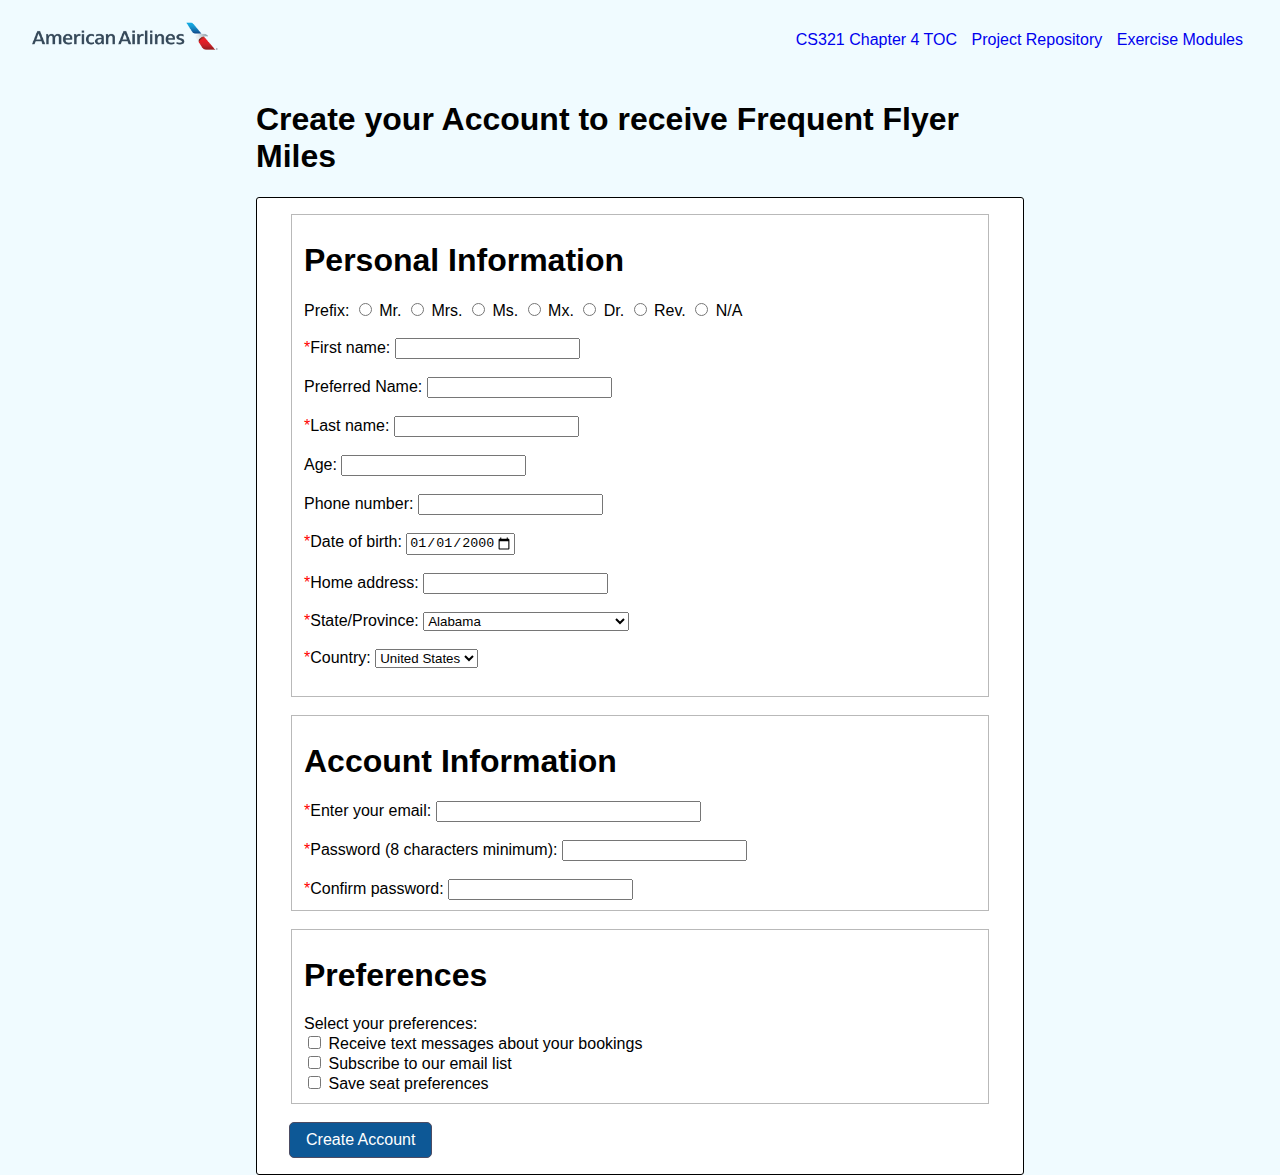
==== index.html @ 8a8e3795 "" ====
<!DOCTYPE html>
<html lang="en">
<head>
    <meta charset="UTF-8">
    <meta name="viewport" content="width=device-width, initial-scale=1.0">
    <title>CS321 Group 3</title>
    <link rel="stylesheet" href="style.css">
    <script src="form.js" type="text/javascript"></script>
</head>
<body>
<header>
    <nav>
        <h1 class="navbrand"><img src="./aa-logo.png" alt="airline logo"></h1>
        <ul>
            <li><a href ="http://web.simmons.edu/~menzin/CS321/Unit_2_JavaScript_and_HTML_Forms/Chapter_4_Forms_and_Event_Handlers/"  target="_blank">CS321 Chapter 4 TOC</a></li>
            <li><a href ="https://github.com/Ulam22/CS321_FormValidation" target="_blank">Project Repository</a></li>
            <li><a href="./exercises/afterAssignment1.html">Exercise Modules</a></li>
        </ul>
    </nav>
</header>
<main>
<h1>Create your Account to receive Frequent Flyer Miles</h1>

    <div class="container">
    
    <form id="CreateAccount"  action="/" method="GET">
    <fieldset>
    <h1>Personal Information</h1>
        <label for="prefix">Prefix: <input type="radio" id="Mr" name="prefix" value="Mr"></label> 
                
                <label for="Mr">Mr. <input type="radio" id="Mrs" name="prefix" value="Mrs"></label>
                
                <label for="Mrs">Mrs. <input type="radio" id="Ms" name="prefix" value="Ms"></label>
                
                <label for="Ms">Ms. <input type="radio" id="Mx" name="prefix" value="Mx"></label>
                
                <label for="Mx">Mx. <input type="radio" id="Dr" name="prefix" value="Dr"></label>
                
                <label for="Dr">Dr. <input type="radio" id="Rev" name="prefix" value="Rev"></label>
                
                <label for="Rev">Rev. <input type="radio" id="NA" name="prefix" value="NA"></label>
                
                <label for="NA">N/A </label> <br></br>
        <label for="firstName"><span aria-hidden="true" class="required">*</span>First name:
        <input type="text" id="first" required aria-required="true"> </label><br><br>
        <label for="preferredName">Preferred Name: <input type="text" id="preferred"></label><br><br>
        <label for="lastName"><span aria-hidden="true" class="required">*</span>Last name: <input type="text" id="last" required aria-required="true"></label><br><br>
        <!-- the age input is simply for number validation purposes -->
        <label for="age">Age: <input type="text" id="age"></label><br><br>
        <label for="phone">Phone number: <input type="tel" id="phone" required aria-required="true"></label><br><br>
        <label for="dob"><span aria-hidden="true" class="required">*</span>Date of birth:
        <input type="date" id="dob" name="dob"
        value="2000-01-01"
        min="1900-01-01" max="2018-01-01" required aria-required="true"></label><br><br>

        <label for="address"><span aria-hidden="true" class="required">*</span>Home address:
        <input type="text" id="address" aria-required="true"><br><br>
        <span aria-hidden="true" class="required">*</span>State/Province: 
        <select>
            <optgroup label="State">
            <option value="AL">Alabama</option>
            <option value="AK">Alaska</option>
            <option value="AZ">Arizona</option>
            <option value="AR">Arkansas</option>
            <option value="CA">California</option>
            <option value="CO">Colorado</option>
            <option value="CT">Connecticut</option>
            <option value="DE">Delaware</option>
            <option value="DC">District Of Columbia</option>
            <option value="FL">Florida</option>
            <option value="GA">Georgia</option>
            <option value="HI">Hawaii</option>
            <option value="ID">Idaho</option>
            <option value="IL">Illinois</option>
            <option value="IN">Indiana</option>
            <option value="IA">Iowa</option>
            <option value="KS">Kansas</option>
            <option value="KY">Kentucky</option>
            <option value="LA">Louisiana</option>
            <option value="ME">Maine</option>
            <option value="MD">Maryland</option>
            <option value="MA">Massachusetts</option>
            <option value="MI">Michigan</option>
            <option value="MN">Minnesota</option>
            <option value="MS">Mississippi</option>
            <option value="MO">Missouri</option>
            <option value="MT">Montana</option>
            <option value="NE">Nebraska</option>
            <option value="NV">Nevada</option>
            <option value="NH">New Hampshire</option>
            <option value="NJ">New Jersey</option>
            <option value="NM">New Mexico</option>
            <option value="NY">New York</option>
            <option value="NC">North Carolina</option>
            <option value="ND">North Dakota</option>
            <option value="OH">Ohio</option>
            <option value="OK">Oklahoma</option>
            <option value="OR">Oregon</option>
            <option value="PA">Pennsylvania</option>
            <option value="RI">Rhode Island</option>
            <option value="SC">South Carolina</option>
            <option value="SD">South Dakota</option>
            <option value="TN">Tennessee</option>
            <option value="TX">Texas</option>
            <option value="UT">Utah</option>
            <option value="VT">Vermont</option>
            <option value="VA">Virginia</option>
            <option value="WA">Washington</option>
            <option value="WV">West Virginia</option>
            <option value="WI">Wisconsin</option>
            <option value="WY">Wyoming</option>
            </optgroup>
            <optgroup label="Province">
            <option value="AB">Alberta</option>
            <option value="BC">British Columbia</option>
            <option value="MB">Manitoba</option>
            <option value="NB">New Brunswick</option>
            <option value="NL">Newfoundland and Labrador</option>
            <option value="NS">Nova Scotia</option>
            <option value="ON">Ontario</option>
            <option value="PE">Prince Edward Island</option>
            <option value="QC">Quebec</option>
            <option value="SK">Saskatchewan</option>
            <option value="NT">Northwest Territories</option>
            <option value="NU">Nunavut</option>
            <option value="YT">Yukon</option>
            </optgroup>
        </select><br><br>
        <span aria-hidden="true" class="required">*</span>Country: 
        <select>
            <option value="US">United States</option>
            <option value="Canada">Canada</option>
        </select></label><br><br>
        </fieldset> <br>
<fieldset>
        <h1>Account Information</h1>
            <label for="accountEmail"><span aria-hidden="true" class="required">*</span>Enter your email:
            <input type="email" id="email"
                    size="30" required aria-required="true"></label><br></br>
             <label for="pass"><span aria-hidden="true" class="required">*</span>Password (8 characters minimum):
             <input type="password" id="pass" name="password" minlength="8" required aria-required="true" onkeyup='check();'></label><br><br>
             <label for="pass"><span aria-hidden="true" class="required">*</span>Confirm password:
             <input type="password" id="confirmPass" name="password" minlength="8" required aria-required="true" onkeyup='check();'>
             <span id='message'></span>
            </label>
        </fieldset><br>
        <fieldset>
            <h1>Preferences</h1>
            

         <span role="checkbox" id="chkPref" aria-checked="false" onclick="changeCheckbox()" onKeyPress="changeCheckbox()"
        tabindex="0" aria-labelledby="chk1-label"></span>

         <label id="chk1-label" onclick="changeCheckbox()" onKeyPress="changeCheckbox()">Select your preferences:</label>
         <br>

         <input type="checkbox" id="check1" name="check1" value="text">
         <label for="check1">Receive text messages about your bookings</label><br>

         <input type="checkbox" id="check2" name="check2" value="email">
         <label for="check2">Subscribe to our email list</label><br>

         <input type="checkbox" id="check3" name="check3" value="seat">
         <label for="check3">Save seat preferences</label><br>

        </fieldset> <br>
        <button type="submit">Create Account</button>
    </form>
    <div id="errorMessage"></div>
</div></main>

</body>
</html>
---- style.css ----
html {
    margin: 0;
    padding:0;
}
body {
    padding:0;
    margin:0;
    height:100vh;
    width: 100vw;
    overflow-x:hidden;
    font-family: 'Gill Sans', 'Gill Sans MT', Calibri, 'Trebuchet MS', sans-serif;
    background-color: rgb(240, 251, 255);
}
.title {
    font-size: 1.4rem;
    text-align: center;
}
main {
    width:60vw;
    margin:auto;
    height: 100vh;
}
.container {
    border: 1px solid black;
    padding:1rem 2rem;
    border-radius:3px;
    background-color: rgb(255, 255, 255);
}
nav {
display: flex;
align-items: center;
justify-content: space-between;
padding:0 2rem;
}
nav ul {
    padding:0;
list-style: none;
}
nav li {
    display: inline-block;
    margin:0 5px;
}
nav a{
    text-decoration: none;
}
nav img {
    width:30%;
}
fieldset {
    border: 1px solid rgb(185, 185, 185) !important;
}
button{
    padding:.5rem 1rem;
    font-size: 1rem;
    font-family: 'Gill Sans', 'Gill Sans MT', Calibri, 'Trebuchet MS', sans-serif;
    background-color: rgb(13, 88, 150);
    color:white;
    border: 1px solid rgb(76, 76, 99);
    border-radius: 5px;
}
button:hover {
    background-color: rgb(11, 59, 99);
    color:white;
}

.required {
    color:red;
}
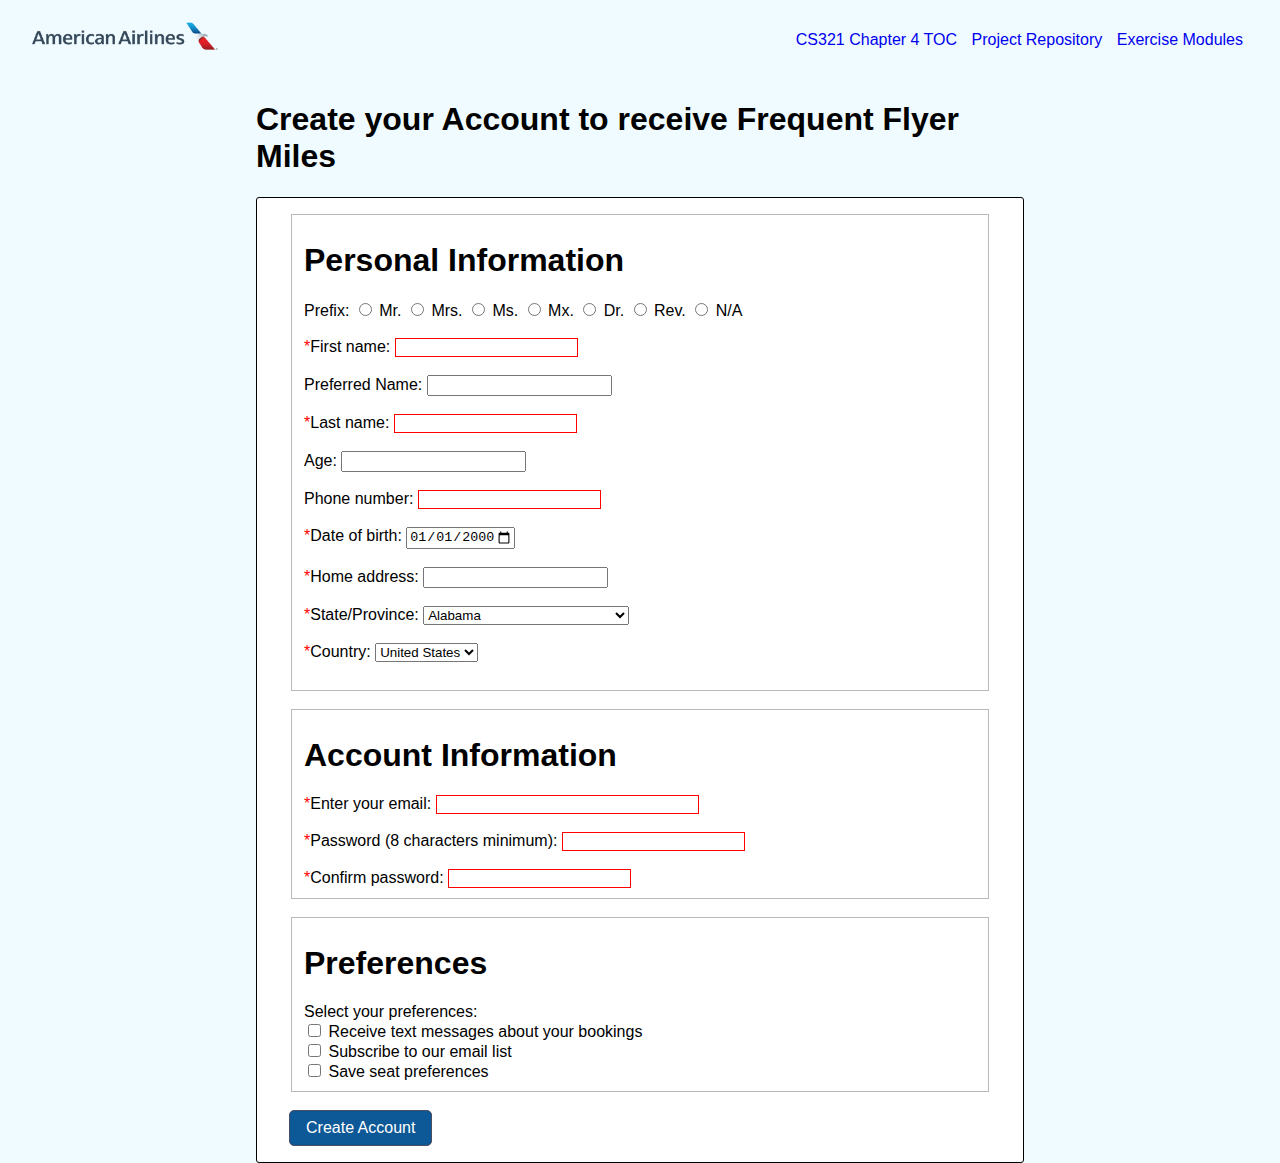
==== commit 6f668d73: "form.js debugging" ====
--- a/index.html
+++ b/index.html
@@ -166,7 +166,6 @@
         </fieldset> <br>
         <button type="submit">Create Account</button>
     </form>
-    <div id="errorMessage"></div>
 </div></main>
 
 </body>
--- a/style.css
+++ b/style.css
@@ -65,4 +65,7 @@
 
 .required {
     color:red;
+}
+input:invalid {
+border: 1px solid red;
 }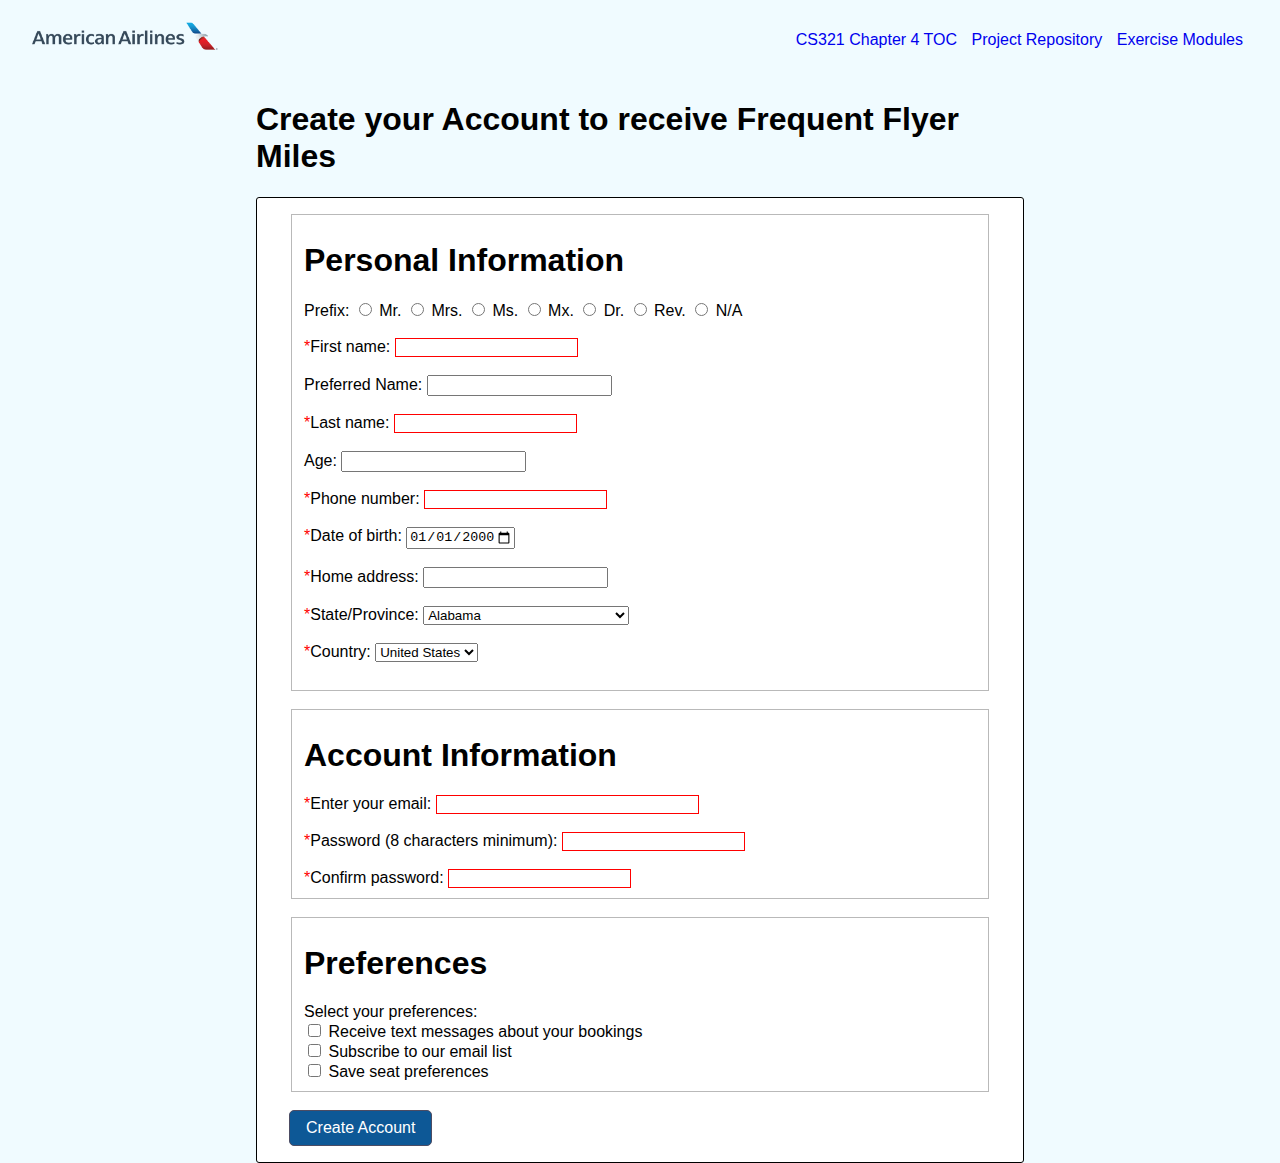
==== commit a2b526f5: "added field check function" ====
--- a/index.html
+++ b/index.html
@@ -47,7 +47,7 @@
         <label for="lastName"><span aria-hidden="true" class="required">*</span>Last name: <input type="text" id="last" required aria-required="true"></label><br><br>
         <!-- the age input is simply for number validation purposes -->
         <label for="age">Age: <input type="text" id="age"></label><br><br>
-        <label for="phone">Phone number: <input type="tel" id="phone" required aria-required="true"></label><br><br>
+        <label for="phone"><span aria-hidden="true" class="required">*</span>Phone number: <input type="tel" id="phone" required aria-required="true"></label><br><br>
         <label for="dob"><span aria-hidden="true" class="required">*</span>Date of birth:
         <input type="date" id="dob" name="dob"
         value="2000-01-01"
@@ -164,7 +164,8 @@
          <label for="check3">Save seat preferences</label><br>
 
         </fieldset> <br>
-        <button type="submit">Create Account</button>
+        <button type="submit" onclick = checkFields()>Create Account</button>
+        <div id="errorMessage"></div>
     </form>
 </div></main>
 
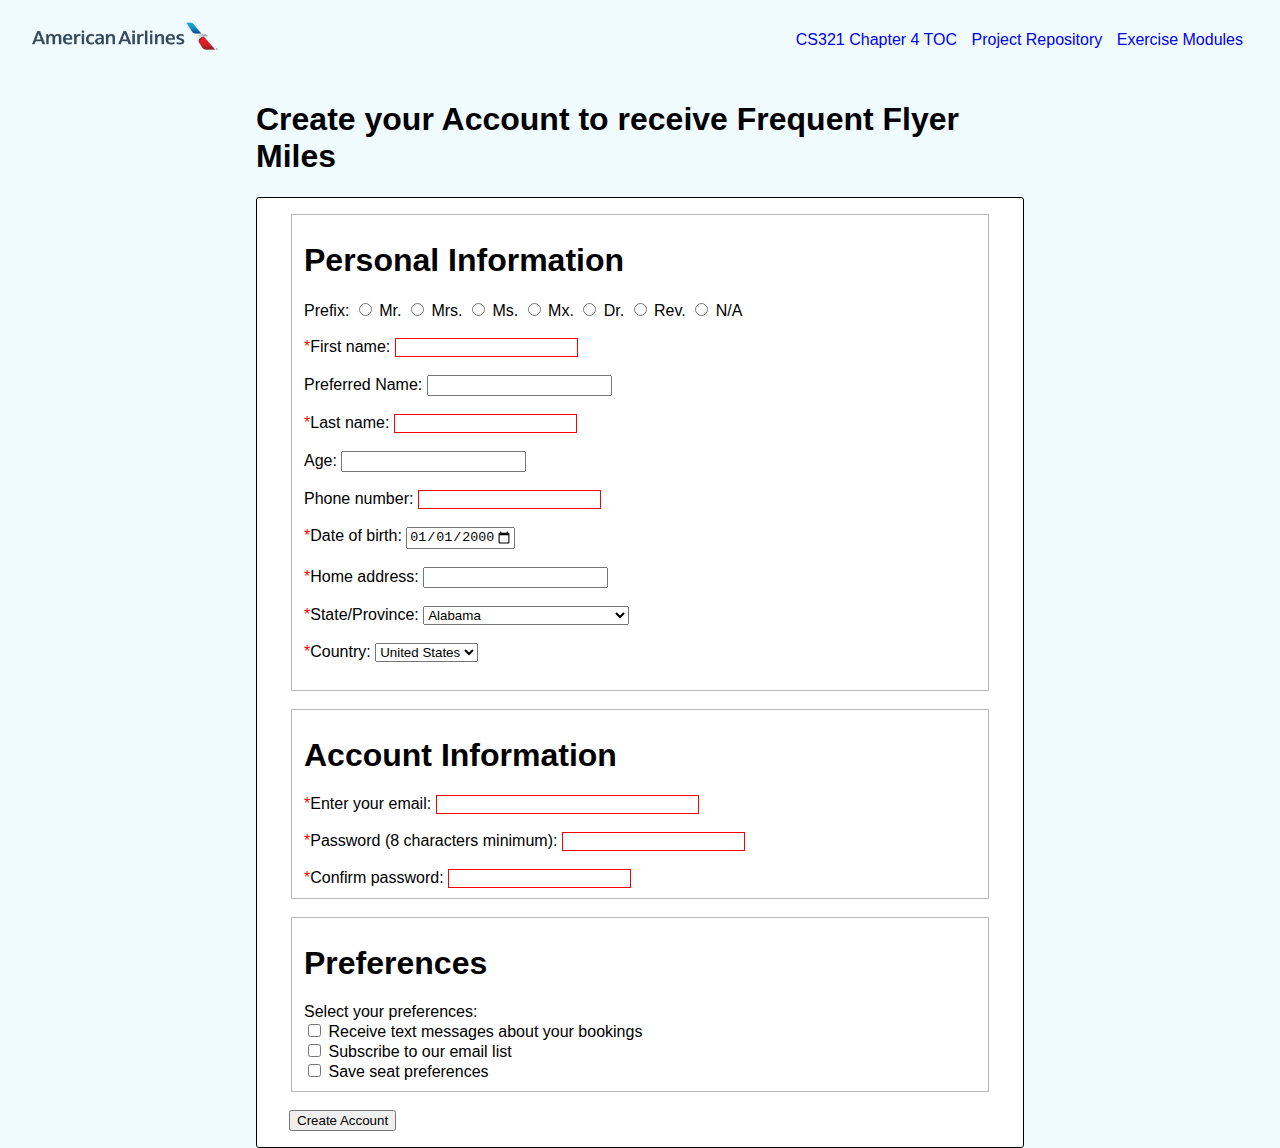
==== commit 8a3578ca: "" ====
--- a/index.html
+++ b/index.html
@@ -47,7 +47,7 @@
         <label for="lastName"><span aria-hidden="true" class="required">*</span>Last name: <input type="text" id="last" required aria-required="true"></label><br><br>
         <!-- the age input is simply for number validation purposes -->
         <label for="age">Age: <input type="text" id="age"></label><br><br>
-        <label for="phone"><span aria-hidden="true" class="required">*</span>Phone number: <input type="tel" id="phone" required aria-required="true"></label><br><br>
+        <label for="phone">Phone number: <input type="tel" id="phone" required aria-required="true"></label><br><br>
         <label for="dob"><span aria-hidden="true" class="required">*</span>Date of birth:
         <input type="date" id="dob" name="dob"
         value="2000-01-01"
@@ -164,7 +164,9 @@
          <label for="check3">Save seat preferences</label><br>
 
         </fieldset> <br>
-        <button type="submit" onclick = checkFields()>Create Account</button>
+        <input type="button"
+           value="Create Account"
+    onclick="validate(this.form);">
         <div id="errorMessage"></div>
     </form>
 </div></main>
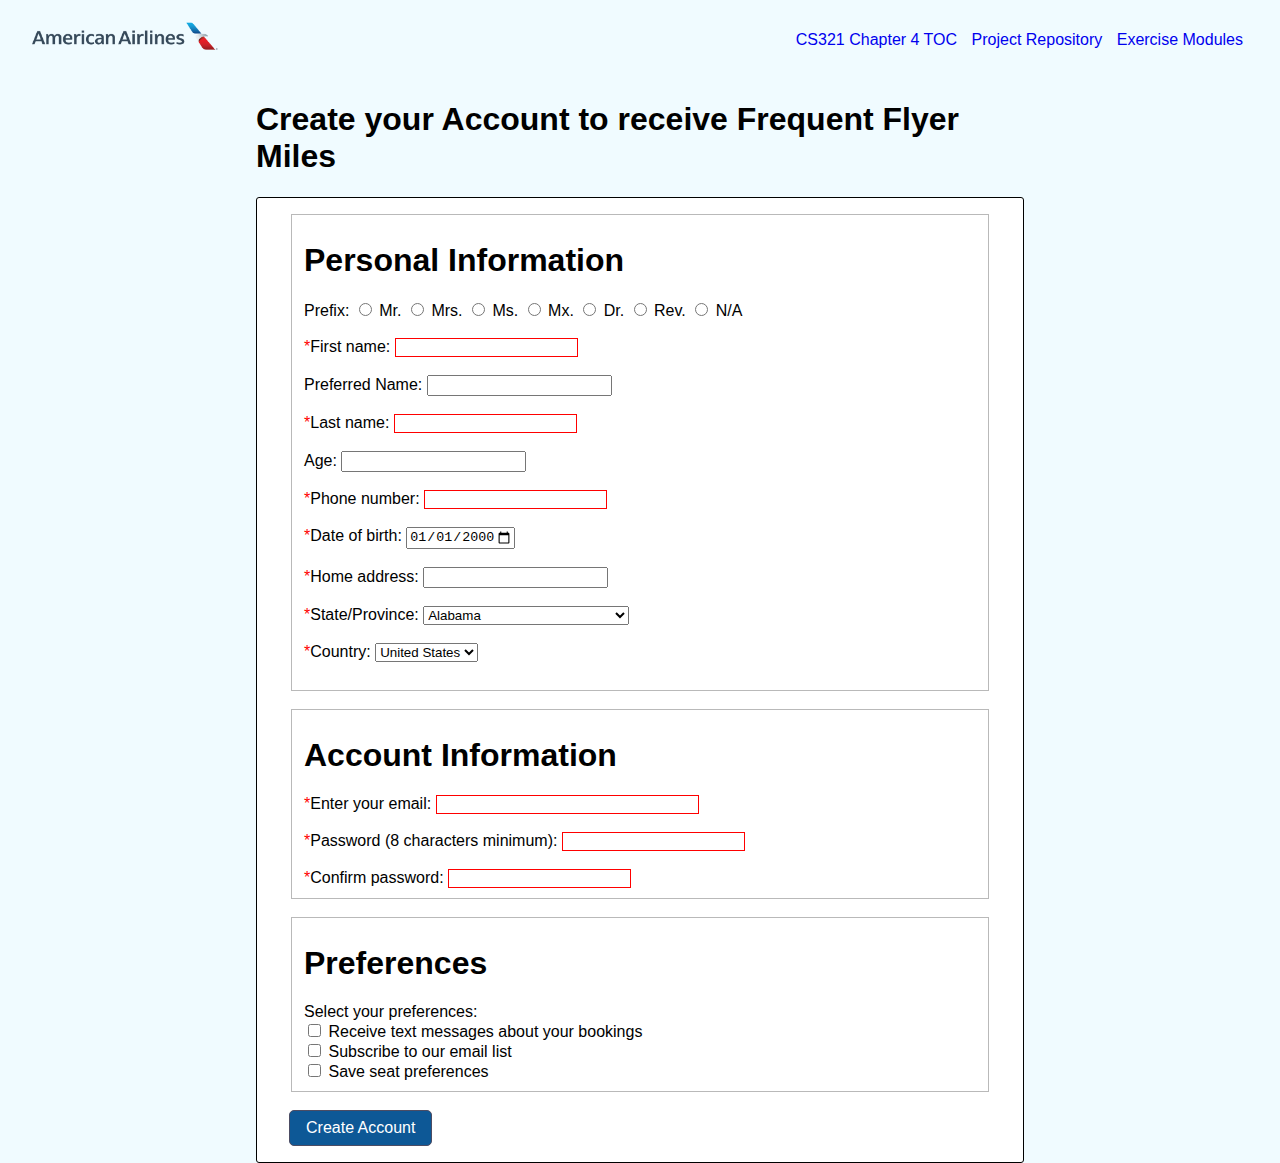
==== commit 53e72b97: "Merge branch 'master' of https://github.com/Ulam22/CS321_FormValidation" ====
--- a/index.html
+++ b/index.html
@@ -47,7 +47,7 @@
         <label for="lastName"><span aria-hidden="true" class="required">*</span>Last name: <input type="text" id="last" required aria-required="true"></label><br><br>
         <!-- the age input is simply for number validation purposes -->
         <label for="age">Age: <input type="text" id="age"></label><br><br>
-        <label for="phone">Phone number: <input type="tel" id="phone" required aria-required="true"></label><br><br>
+        <label for="phone"><span aria-hidden="true" class="required">*</span>Phone number: <input type="tel" id="phone" required aria-required="true"></label><br><br>
         <label for="dob"><span aria-hidden="true" class="required">*</span>Date of birth:
         <input type="date" id="dob" name="dob"
         value="2000-01-01"
@@ -164,9 +164,7 @@
          <label for="check3">Save seat preferences</label><br>
 
         </fieldset> <br>
-        <input type="button"
-           value="Create Account"
-    onclick="validate(this.form);">
+        <button type="submit" onclick = checkFields()>Create Account</button>
         <div id="errorMessage"></div>
     </form>
 </div></main>
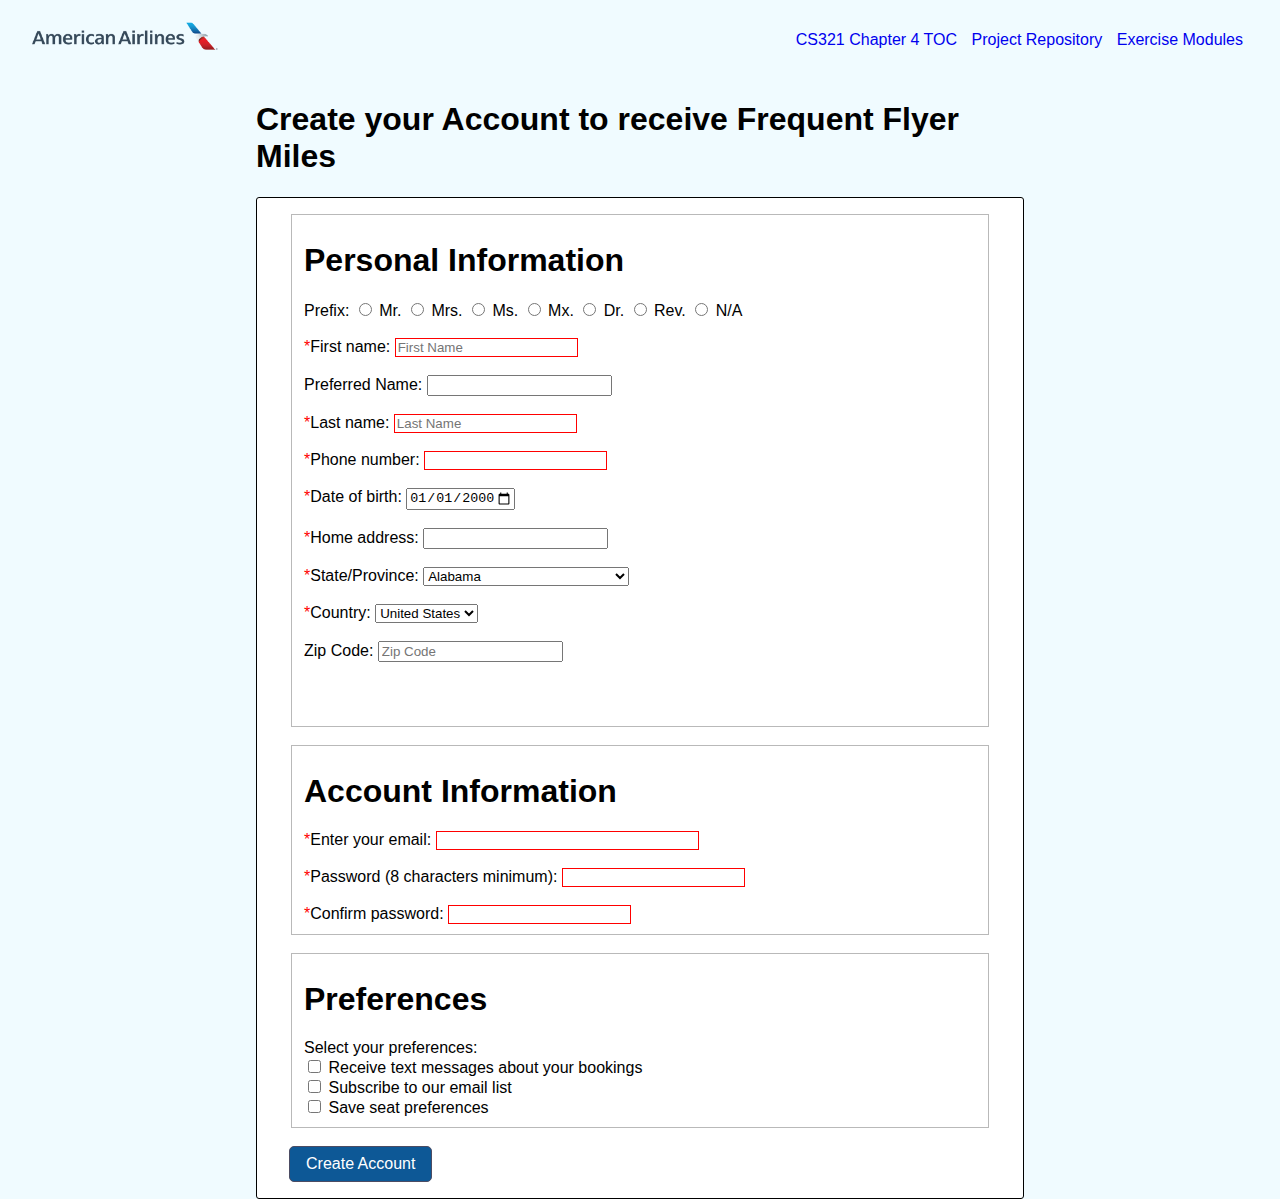
==== commit 61329ffb: "zip code regex validation" ====
--- a/index.html
+++ b/index.html
@@ -42,19 +42,18 @@
                 
                 <label for="NA">N/A </label> <br></br>
         <label for="firstName"><span aria-hidden="true" class="required">*</span>First name:
-        <input type="text" id="first" required aria-required="true"> </label><br><br>
+        <input type="text" id="first" required aria-required="true" placeholder="First Name"> </label><br><br>
         <label for="preferredName">Preferred Name: <input type="text" id="preferred"></label><br><br>
-        <label for="lastName"><span aria-hidden="true" class="required">*</span>Last name: <input type="text" id="last" required aria-required="true"></label><br><br>
-        <!-- the age input is simply for number validation purposes -->
-        <label for="age">Age: <input type="text" id="age"></label><br><br>
-        <label for="phone"><span aria-hidden="true" class="required">*</span>Phone number: <input type="tel" id="phone" required aria-required="true"></label><br><br>
+        <label for="lastName"><span aria-hidden="true" class="required">*</span>Last name: <input type="text" id="last" required aria-required="true" placeholder="Last Name"></label><br><br>
+       
+        <label for="phone"><span aria-hidden="true" class="required">*</span>Phone number: <input type="tel" id="phone" required aria-required="true" pattern="[0-9]{3}[0-9]{3}[0-9]{4}"></label><br><br>
         <label for="dob"><span aria-hidden="true" class="required">*</span>Date of birth:
         <input type="date" id="dob" name="dob"
         value="2000-01-01"
         min="1900-01-01" max="2018-01-01" required aria-required="true"></label><br><br>
 
         <label for="address"><span aria-hidden="true" class="required">*</span>Home address:
-        <input type="text" id="address" aria-required="true"><br><br>
+        <input type="text" id="address" aria-required="true"  pattern="^\d+\s[A-z]+\s[A-z]+"><br><br>
         <span aria-hidden="true" class="required">*</span>State/Province: 
         <select>
             <optgroup label="State">
@@ -130,7 +129,11 @@
         <select>
             <option value="US">United States</option>
             <option value="Canada">Canada</option>
-        </select></label><br><br>
+        </select></label><br><br> 
+        <label for="zipCode">Zip Code: <input type="text" id="zipCode" onKeyUp="validateInput()"  placeholder="Zip Code"/>
+
+           </label> <div id="msg" ><br><br>
+<br>
         </fieldset> <br>
 <fieldset>
         <h1>Account Information</h1>
